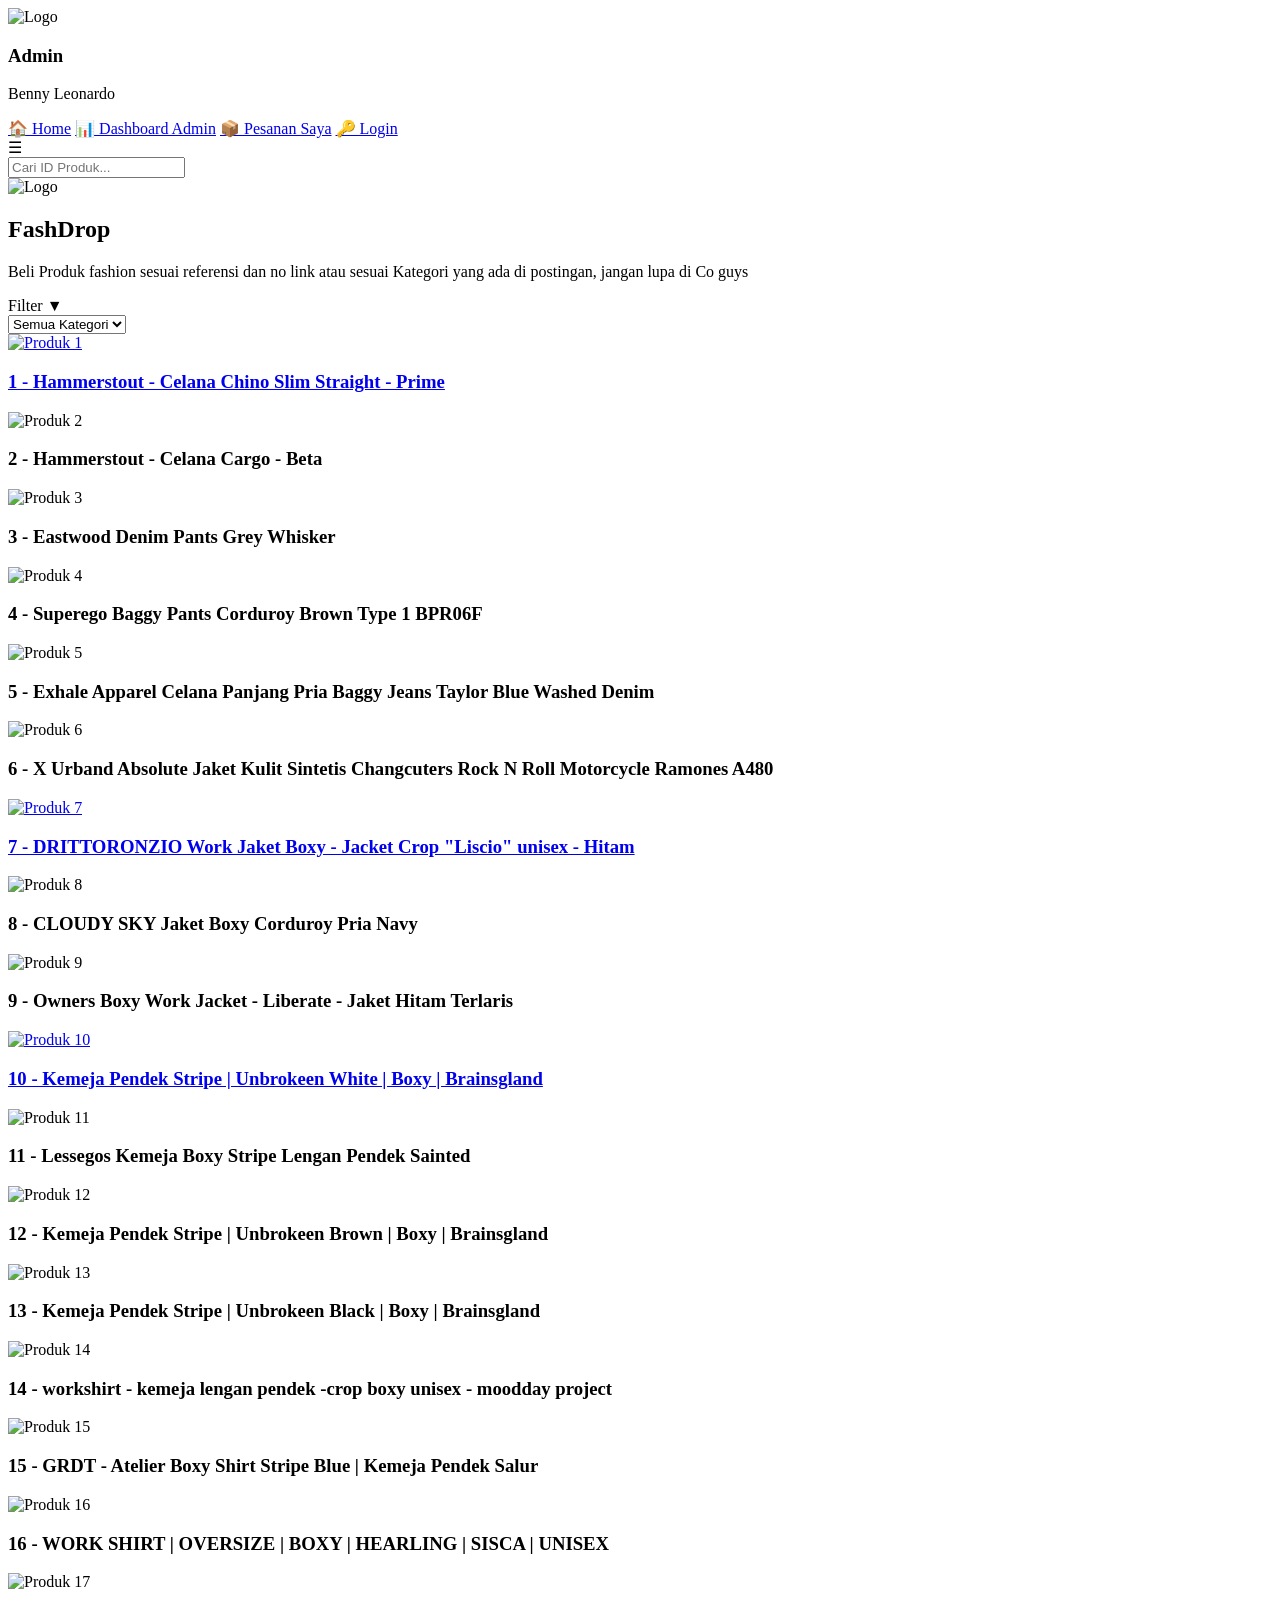
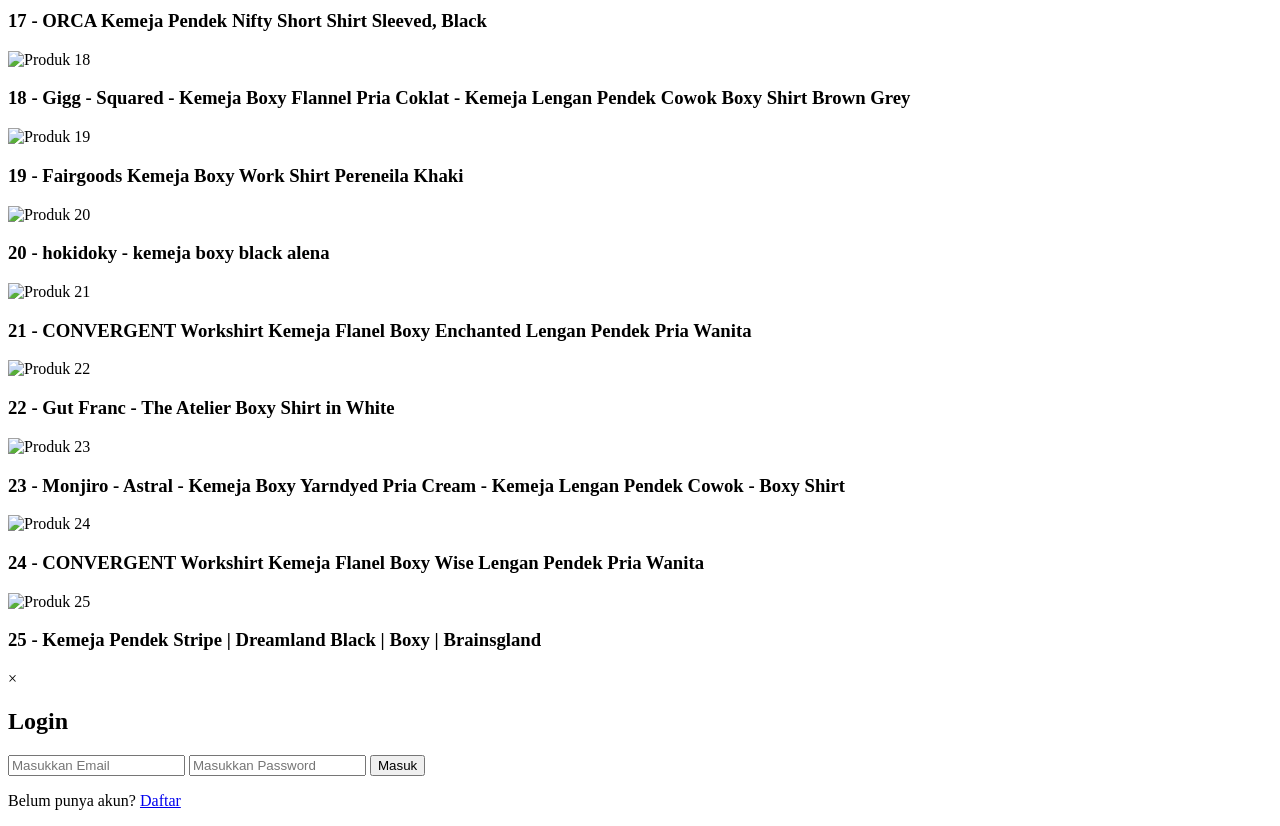
==== index.html @ 8aee6dc9 "index.html" ====
<!DOCTYPE html>
<html lang="id">

<head>
    <meta charset="UTF-8">
    <meta name="viewport" content="width=device-width, initial-scale=1.0">
    <title>FashDrop</title>

    <link rel="stylesheet" href="style css.css">
</head>

<body>

    <div id="overlay" class="overlay" onclick="closeSidebar()"></div>

    <div id="sidebar" class="sidebar">

        <div class="sidebar-header">

            <img src="foto_Benny Leonardo (1).jpg" alt="Logo">

            <h3>Admin</h3>

            <p>Benny Leonardo</p>

        </div>

        <div class="sidebar-menu">

            <a href="index.html">🏠 Home</a>

            <a href="admin.html">📊 Dashboard Admin</a>

            <a href="pesanan.html">📦 Pesanan Saya</a>

            <a href="#" onclick="openLogin()">🔑 Login</a>

        </div>

    </div>

    <div class="mobile-container">

        <header>

            <!-- Search -->
            <div class="search-container">

                <div class="menu-button" onclick="openSidebar()">
                    ☰
                </div>

                <div class="search-box">
                    <input type="text" id="searchInput" placeholder="Cari ID Produk...">
                </div>

            </div>

            <!-- Info Toko -->
            <div class="store-info">

                <div class="logo">
                    <img src="logo.png" alt="Logo">
                </div>

                <div class="store-content">
                    <div class="store-judul">
                        <h2>FashDrop</h2>
                    </div>

                    <div class="store-text">
                        <p>
                            Beli Produk fashion sesuai referensi dan no link atau sesuai
                            Kategori yang ada di postingan, jangan lupa di Co guys
                        </p>
                    </div>
                </div>

            </div>

        </header>

        <!-- FILTER -->
        <div class="filter-header" onclick="toggleFilter()">
            Filter ▼
        </div>

        <div class="filter-content" id="filterBox">

            <select id="kategoriFilter" onchange="filterProduk()">

                <option value="semua">Semua Kategori</option>

                <option value="kaos">Kaos</option>

                <option value="celana">Celana</option>

                <option value="jaket">Jaket</option>

            </select>

        </div>

        <!-- KONTEN -->
        <main>

            <div class="product-grid">

                <a href="detail 1.html">
                    <div class="product-card" data-kategori="celana">
                        <img src="produk no 1.png" alt="Produk 1">

                        <div class="product-info">
                            <h3>1 - Hammerstout - Celana Chino Slim Straight - Prime</h3>
                        </div>
                    </div>
                </a>

                <div class="product-card" data-kategori="celana">
                    <img src="produk no 2.png" alt="Produk 2">

                    <div class="product-info">
                        <h3>2 - Hammerstout - Celana Cargo - Beta</h3>
                    </div>
                </div>

                <div class="product-card" data-kategori="celana">
                    <img src="produk no 3.png" alt="Produk 3">

                    <div class="product-info">
                        <h3>3 - Eastwood Denim Pants Grey Whisker</h3>
                    </div>
                </div>

                <div class="product-card" data-kategori="celana">
                    <img src="produk no 4.png" alt="Produk 4">

                    <div class="product-info">
                        <h3>4 - Superego Baggy Pants Corduroy Brown Type 1 BPR06F</h3>
                    </div>
                </div>

                <div class="product-card" data-kategori="celana">
                    <img src="produk no 5.png" alt="Produk 5">

                    <div class="product-info">
                        <h3>5 - Exhale Apparel Celana Panjang Pria Baggy Jeans Taylor Blue Washed Denim</h3>
                    </div>
                </div>

                <div class="product-card" data-kategori="jaket">
                    <img src="produk no 6.png" alt="Produk 6">

                    <div class="product-info">
                        <h3>6 - X Urband Absolute Jaket Kulit Sintetis Changcuters Rock N Roll Motorcycle Ramones A480
                        </h3>
                    </div>
                </div>

                <a href="detail 2.html">
                    <div class="product-card" data-kategori="jaket">
                        <img src="produk no 7.png" alt="Produk 7">

                        <div class="product-info">
                            <h3>7 - DRITTORONZIO Work Jaket Boxy - Jacket Crop "Liscio" unisex - Hitam</h3>
                        </div>
                    </div>
                </a>

                <div class="product-card" data-kategori="jaket">
                    <img src="produk no 8.png" alt="Produk 8">

                    <div class="product-info">
                        <h3>8 - CLOUDY SKY Jaket Boxy Corduroy Pria Navy</h3>
                    </div>
                </div>

                <div class="product-card" data-kategori="jaket">
                    <img src="produk no 9.png" alt="Produk 9">

                    <div class="product-info">
                        <h3>9 - Owners Boxy Work Jacket - Liberate - Jaket Hitam Terlaris</h3>
                    </div>
                </div>

                <a href="detail.html">
                    <div class="product-card" data-kategori="kaos">
                        <img src="produk no 10.png" alt="Produk 10">

                        <div class="product-info">
                            <h3>10 - Kemeja Pendek Stripe | Unbrokeen White | Boxy | Brainsgland </h3>
                        </div>
                    </div>
                </a>

                <div class="product-card" data-kategori="kaos">
                    <img src="produk no 11.png" alt="Produk 11">

                    <div class="product-info">
                        <h3>11 - Lessegos Kemeja Boxy Stripe Lengan Pendek Sainted</h3>
                    </div>
                </div>

                <div class="product-card" data-kategori="kaos">
                    <img src="produk no 12.png" alt="Produk 12">

                    <div class="product-info">
                        <h3>12 - Kemeja Pendek Stripe | Unbrokeen Brown | Boxy | Brainsgland</h3>
                    </div>
                </div>

                <div class="product-card" data-kategori="kaos">
                    <img src="produk no 13.png" alt="Produk 13">

                    <div class="product-info">
                        <h3>13 - Kemeja Pendek Stripe | Unbrokeen Black | Boxy | Brainsgland</h3>
                    </div>
                </div>

                <div class="product-card" data-kategori="kaos">
                    <img src="produk no 14.png" alt="Produk 14">

                    <div class="product-info">
                        <h3>14 - workshirt - kemeja lengan pendek -crop boxy unisex - moodday project</h3>
                    </div>
                </div>

                <div class="product-card" data-kategori="kaos">
                    <img src="produk no 15.png" alt="Produk 15">

                    <div class="product-info">
                        <h3>15 - GRDT - Atelier Boxy Shirt Stripe Blue | Kemeja Pendek Salur</h3>
                    </div>
                </div>

                <div class="product-card" data-kategori="kaos">
                    <img src="produk no 16.png" alt="Produk 16">

                    <div class="product-info">
                        <h3>16 - WORK SHIRT | OVERSIZE | BOXY | HEARLING | SISCA | UNISEX</h3>
                    </div>
                </div>

                <div class="product-card" data-kategori="kaos">
                    <img src="produk no 17.png" alt="Produk 17">

                    <div class="product-info">
                        <h3>17 - ORCA Kemeja Pendek Nifty Short Shirt Sleeved, Black</h3>
                    </div>
                </div>

                <div class="product-card" data-kategori="kaos">
                    <img src="produk no 18.png" alt="Produk 18">

                    <div class="product-info">
                        <h3>18 - Gigg - Squared - Kemeja Boxy Flannel Pria Coklat - Kemeja Lengan Pendek Cowok Boxy
                            Shirt Brown Grey</h3>
                    </div>
                </div>

                <div class="product-card" data-kategori="kaos">
                    <img src="produk no 19.png" alt="Produk 19">

                    <div class="product-info">
                        <h3>19 - Fairgoods Kemeja Boxy Work Shirt Pereneila Khaki</h3>
                    </div>
                </div>

                <div class="product-card" data-kategori="kaos">
                    <img src="produk no 20.png" alt="Produk 20">

                    <div class="product-info">
                        <h3>20 - hokidoky - kemeja boxy black alena</h3>
                    </div>
                </div>

                <div class="product-card" data-kategori="kaos">
                    <img src="produk no 21.png" alt="Produk 21">

                    <div class="product-info">
                        <h3>21 - CONVERGENT Workshirt Kemeja Flanel Boxy Enchanted Lengan Pendek Pria Wanita</h3>
                    </div>
                </div>

                <div class="product-card" data-kategori="kaos">
                    <img src="produk no 22.png" alt="Produk 22">

                    <div class="product-info">
                        <h3>22 - Gut Franc - The Atelier Boxy Shirt in White</h3>
                    </div>
                </div>

                <div class="product-card" data-kategori="kaos">
                    <img src="produk no 23.png" alt="Produk 23">

                    <div class="product-info">
                        <h3>23 - Monjiro - Astral - Kemeja Boxy Yarndyed Pria Cream - Kemeja Lengan Pendek Cowok - Boxy
                            Shirt</h3>
                    </div>
                </div>

                <div class="product-card" data-kategori="kaos">
                    <img src="produk no 24.png" alt="Produk 24">

                    <div class="product-info">
                        <h3>24 - CONVERGENT Workshirt Kemeja Flanel Boxy Wise Lengan Pendek Pria Wanita</h3>
                    </div>
                </div>

                <div class="product-card" data-kategori="kaos">
                    <img src="produk no 25.png" alt="Produk 25">

                    <div class="product-info">
                        <h3>25 - Kemeja Pendek Stripe | Dreamland Black | Boxy | Brainsgland</h3>
                    </div>
                </div>

            </div>

        </main>


        <!-- Overlay -->
        <div id="loginOverlay" class="login-overlay">

            <div class="login-box">

                <span class="close" onclick="closeLogin()">&times;</span>

                <!-- LOGIN -->
                <div id="loginForm">

                    <h2>Login</h2>

                    <input type="email" placeholder="Masukkan Email">

                    <input type="password" placeholder="Masukkan Password">

                    <button class="btn-login">
                        Masuk
                    </button>

                    <p class="switch-text">
                        Belum punya akun?
                        <a href="#" onclick="showRegister(event)">
                            Daftar
                        </a>
                    </p>

                </div>

                <!-- REGISTER -->
                <div id="registerForm" style="display:none;">

                    <h2>Daftar Akun</h2>

                    <input type="text" placeholder="Nama Lengkap">

                    <input type="email" placeholder="Email">

                    <input type="password" placeholder="Password">

                    <input type="password" placeholder="Konfirmasi Password">

                    <button class="btn-login">
                        Daftar
                    </button>

                    <p class="switch-text">
                        Sudah punya akun?
                        <a href="#" onclick="showLogin(event)">
                            Login
                        </a>
                    </p>

                </div>

            </div>

        </div>


        <script>

            // ============================
            // BUKA / TUTUP FILTER
            // ============================

            function toggleFilter() {

                let box = document.getElementById("filterBox");

                if (box.style.display === "block") {
                    box.style.display = "none";
                } else {
                    box.style.display = "block";
                }

            }

            // ============================
            // SEARCH + FILTER
            // ============================

            function filterProduk() {

                const keyword = document.getElementById("searchInput").value.toLowerCase().trim();

                const kategori = document.getElementById("kategoriFilter").value;

                const produk = document.querySelectorAll(".product-card");

                let adaProduk = false;

                produk.forEach(function (item) {

                    const namaProduk = item.querySelector("h3").textContent.toLowerCase();

                    const kategoriProduk = item.getAttribute("data-kategori");

                    const cocokNama = namaProduk.includes(keyword);

                    const cocokKategori =
                        kategori === "semua" ||
                        kategori === kategoriProduk;

                    if (cocokNama && cocokKategori) {

                        item.style.display = "block";
                        adaProduk = true;

                    } else {

                        item.style.display = "none";

                    }

                });

                // Pesan jika tidak ada produk
                let pesan = document.getElementById("tidakAdaProduk");

                if (!pesan) {

                    pesan = document.createElement("p");
                    pesan.id = "tidakAdaProduk";
                    pesan.style.textAlign = "center";
                    pesan.style.padding = "20px";
                    pesan.style.color = "white";
                    pesan.innerHTML = "Produk tidak ditemukan.";

                    document.querySelector("main").appendChild(pesan);

                }

                pesan.style.display = adaProduk ? "none" : "block";

            }

            // ============================
            // SEARCH REALTIME
            // ============================

            document.getElementById("searchInput").addEventListener("keyup", filterProduk);

            // ============================
            // SIDEBAR
            // ============================

            function openSidebar() {

                document.getElementById("sidebar").classList.add("active");
                document.getElementById("overlay").classList.add("active");

            }

            function closeSidebar() {

                document.getElementById("sidebar").classList.remove("active");
                document.getElementById("overlay").classList.remove("active");

            }


            function openLogin() {

                document.getElementById("loginOverlay").style.display = "flex";

            }

            function closeLogin() {

                document.getElementById("loginOverlay").style.display = "none";

            }

            function showRegister(event) {

                event.preventDefault();

                document.getElementById("loginForm").style.display = "none";
                document.getElementById("registerForm").style.display = "block";

            }

            function showLogin(event) {

                event.preventDefault();

                document.getElementById("registerForm").style.display = "none";
                document.getElementById("loginForm").style.display = "block";

            }

            window.onclick = function (e) {

                if (e.target == document.getElementById("loginOverlay")) {

                    closeLogin();

                }

            }


        </script>


    </div>

</body>

</html>
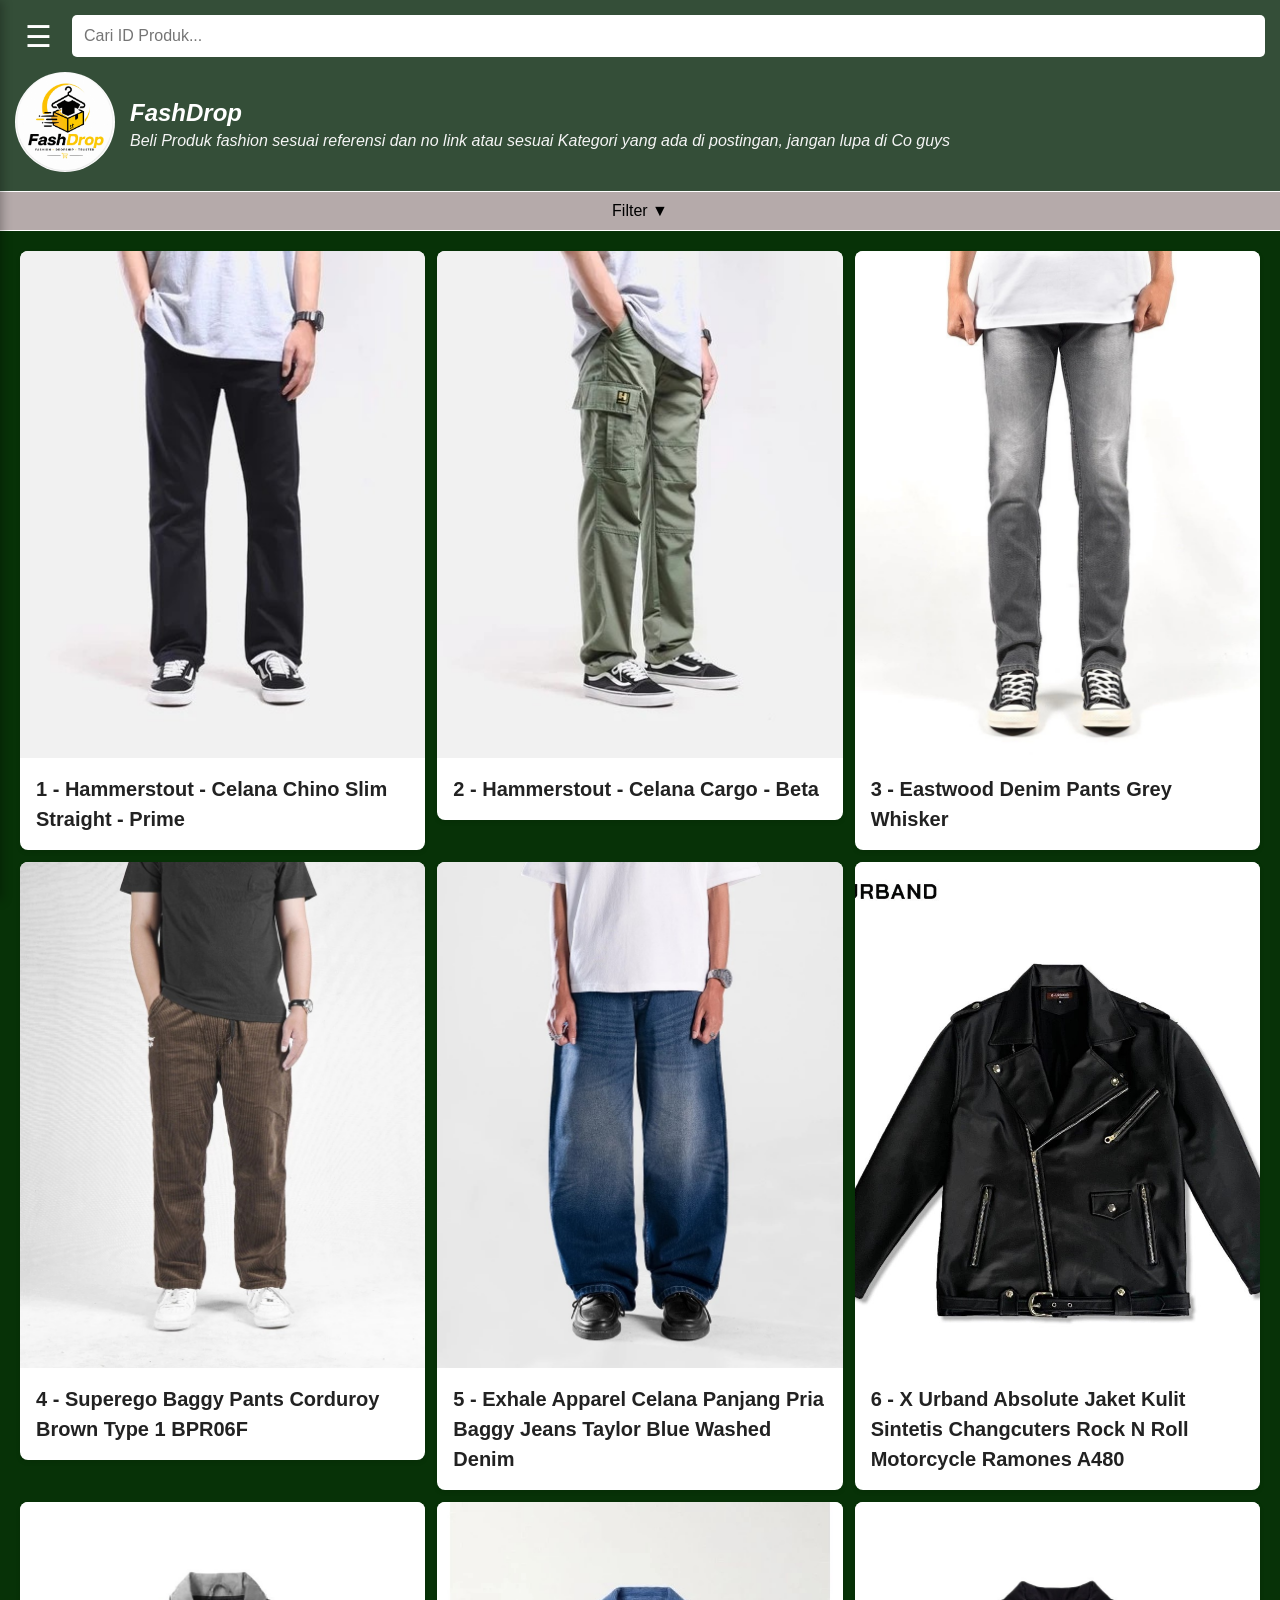
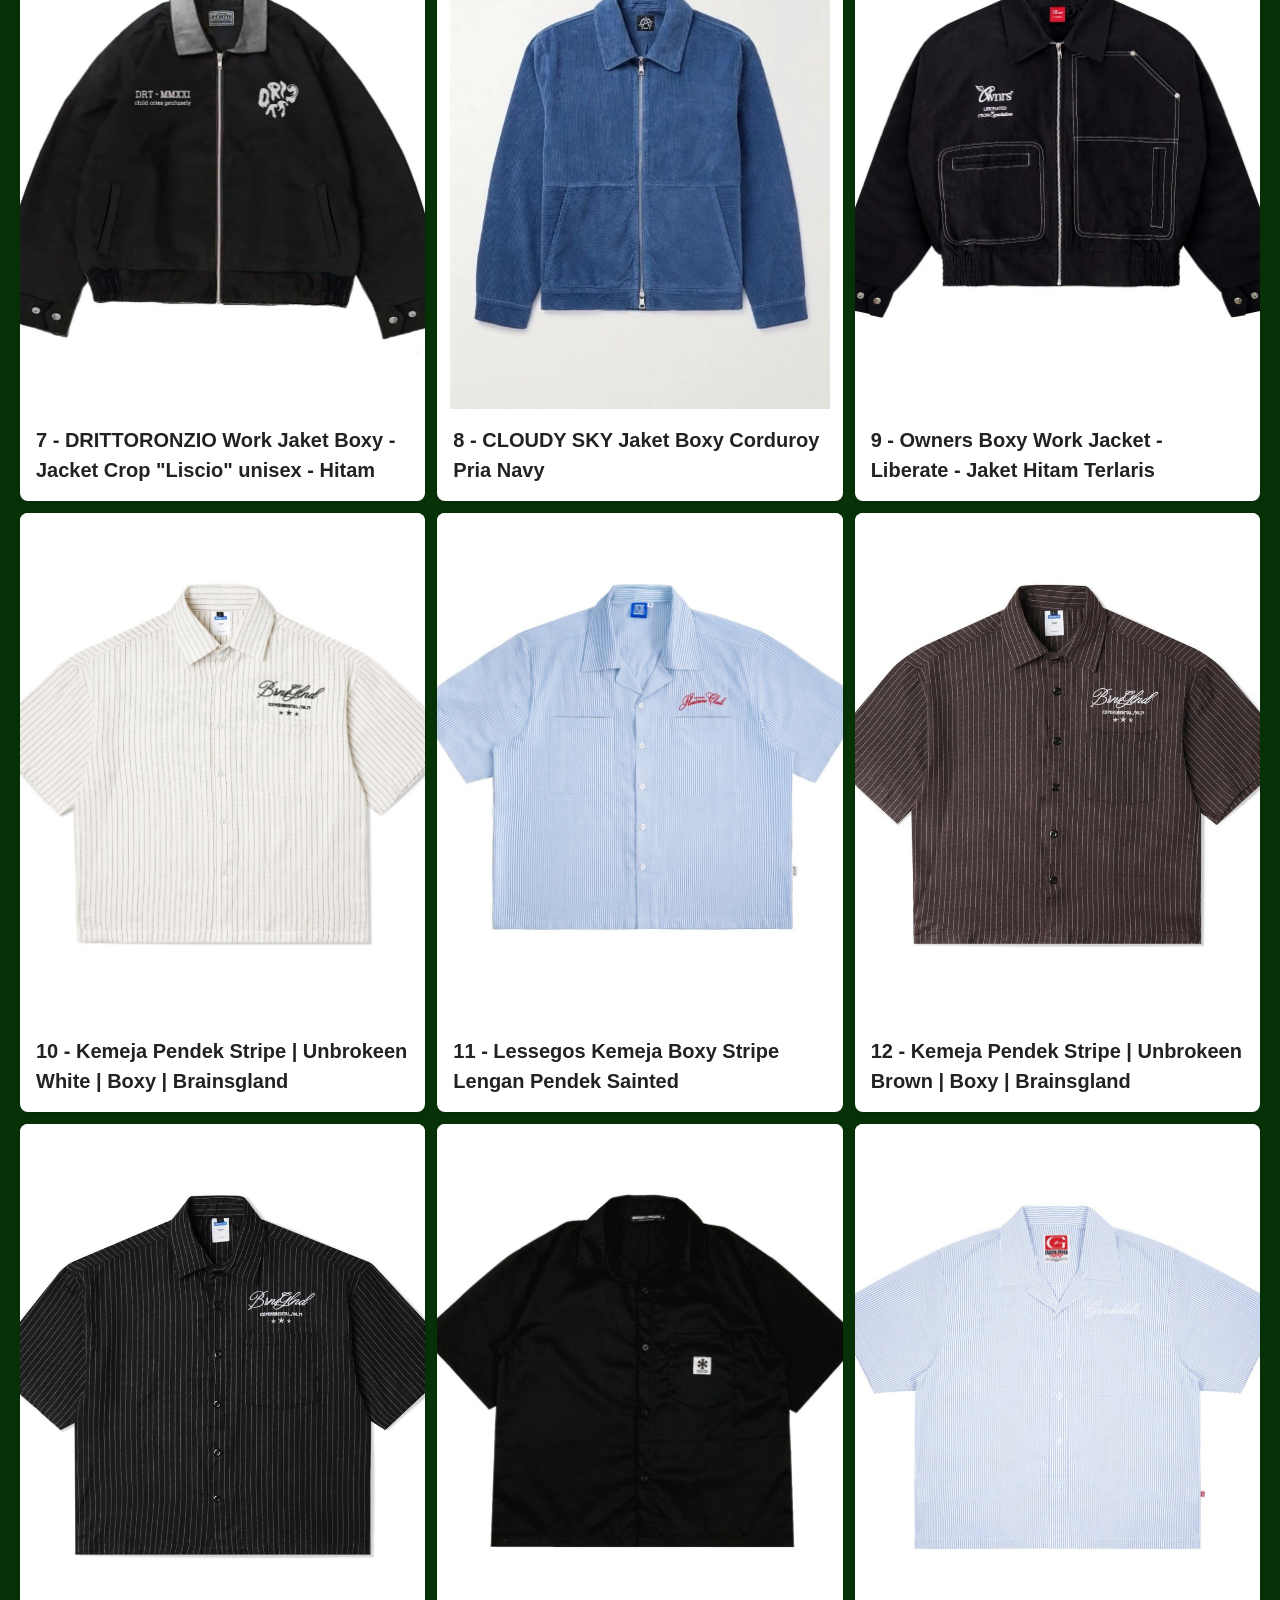
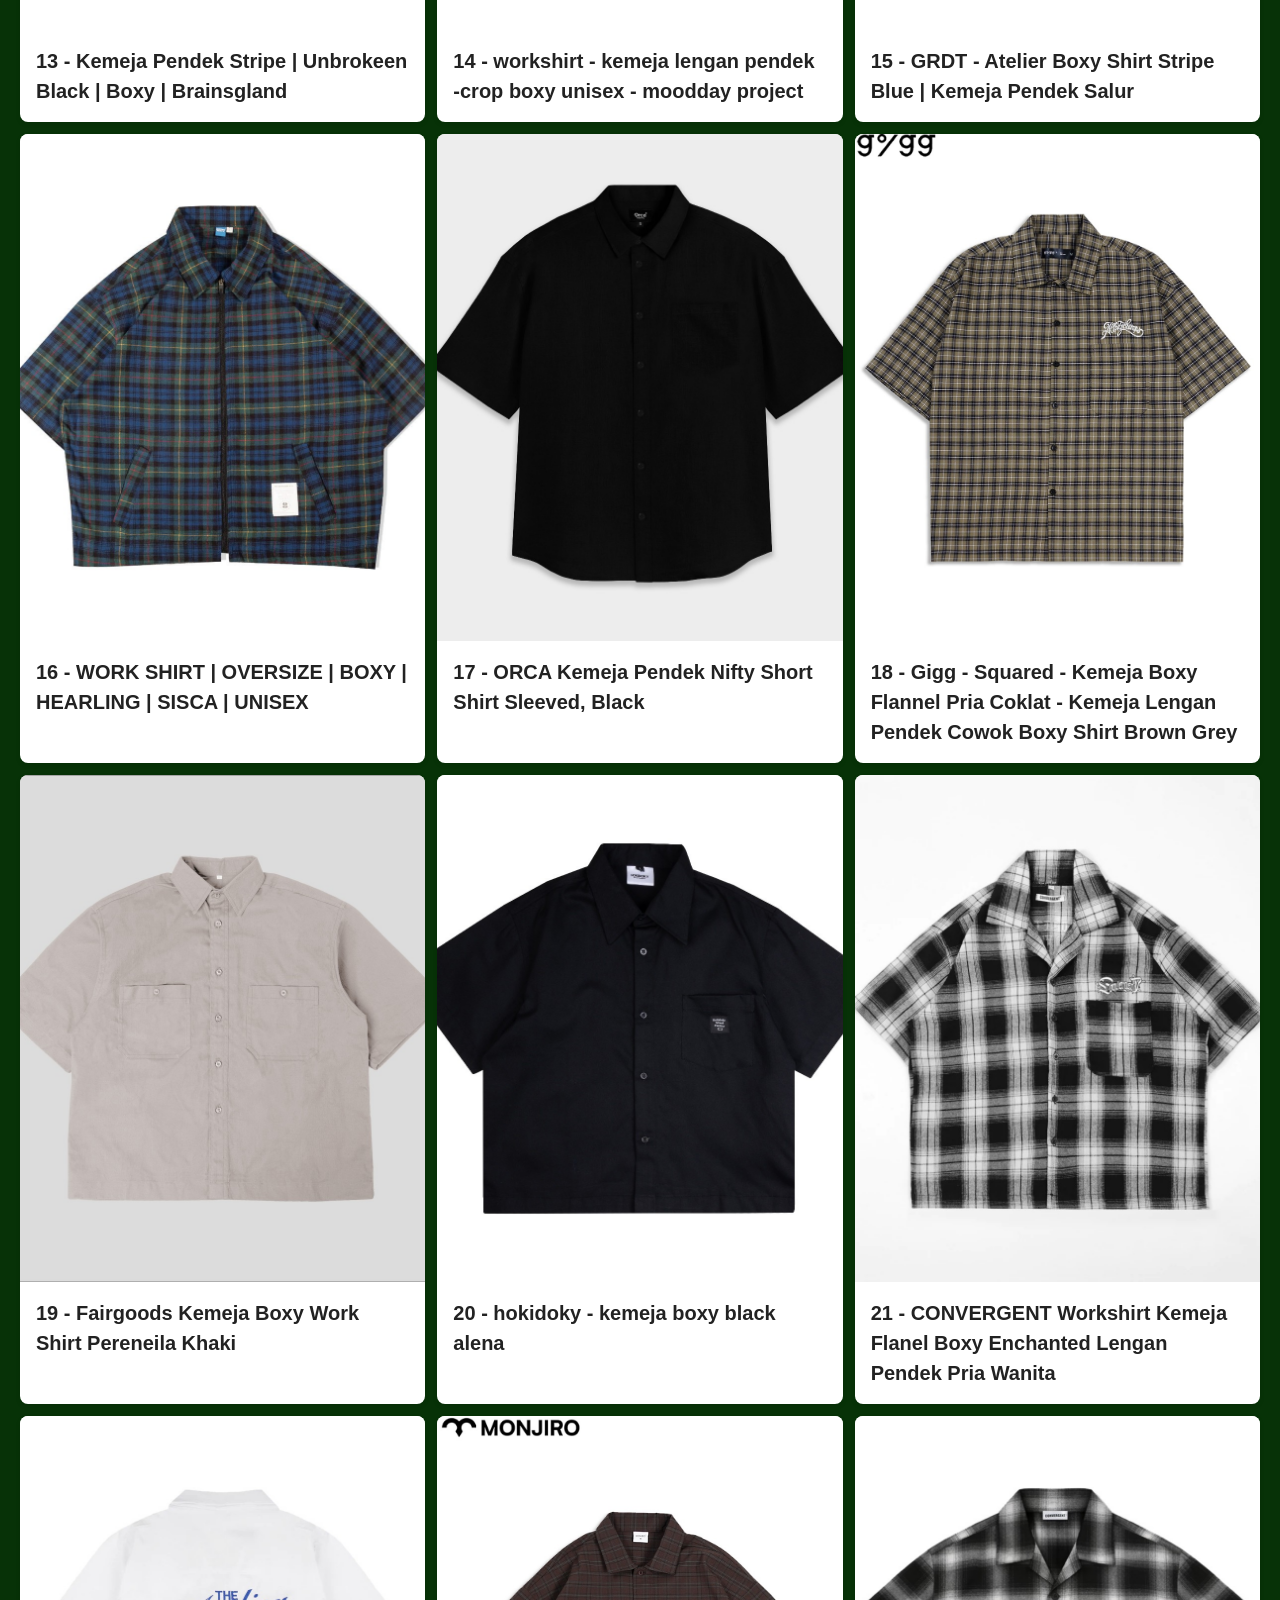
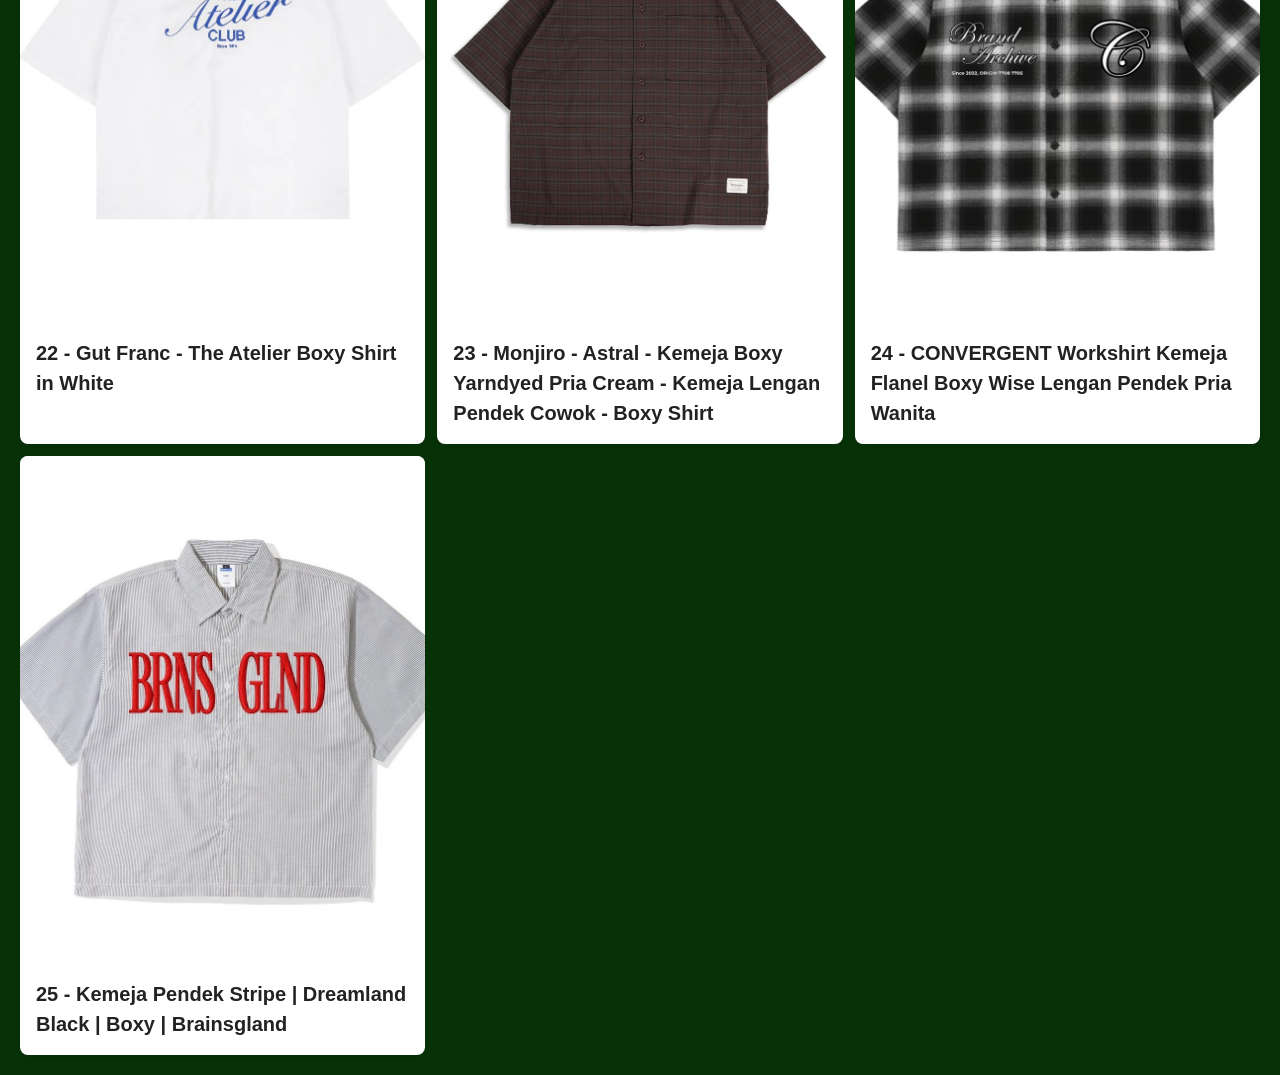
==== commit 7f389169: "Update index.html" ====
--- a/index.html
+++ b/index.html
@@ -116,6 +116,7 @@
                     </div>
                 </a>
 
+                <a href="detail 1.html">
                 <div class="product-card" data-kategori="celana">
                     <img src="produk no 2.png" alt="Produk 2">
 
@@ -123,7 +124,9 @@
                         <h3>2 - Hammerstout - Celana Cargo - Beta</h3>
                     </div>
                 </div>
-
+                </a>
+
+                <a href="detail 1.html">
                 <div class="product-card" data-kategori="celana">
                     <img src="produk no 3.png" alt="Produk 3">
 
@@ -131,7 +134,9 @@
                         <h3>3 - Eastwood Denim Pants Grey Whisker</h3>
                     </div>
                 </div>
-
+                </a>
+
+                <a href="detail 1.html">
                 <div class="product-card" data-kategori="celana">
                     <img src="produk no 4.png" alt="Produk 4">
 
@@ -139,7 +144,9 @@
                         <h3>4 - Superego Baggy Pants Corduroy Brown Type 1 BPR06F</h3>
                     </div>
                 </div>
-
+                </a>
+
+                <a href="detail 1.html">
                 <div class="product-card" data-kategori="celana">
                     <img src="produk no 5.png" alt="Produk 5">
 
@@ -147,7 +154,9 @@
                         <h3>5 - Exhale Apparel Celana Panjang Pria Baggy Jeans Taylor Blue Washed Denim</h3>
                     </div>
                 </div>
-
+                </a>
+
+                <a href="detail 2.html">
                 <div class="product-card" data-kategori="jaket">
                     <img src="produk no 6.png" alt="Produk 6">
 
@@ -156,6 +165,7 @@
                         </h3>
                     </div>
                 </div>
+                </a>
 
                 <a href="detail 2.html">
                     <div class="product-card" data-kategori="jaket">
--- a/style css.css
+++ b/style css.css
@@ -0,0 +1,510 @@
+* {
+    margin: 0;
+    padding: 0;
+    box-sizing: border-box;
+    font-family: Arial, sans-serif;
+}
+
+html,
+body {
+    margin: 0;
+    padding: 0;
+    width: 100%;
+    min-height: 100%;
+    overflow-x: hidden;
+    background: #fcfbfb;
+}
+
+.mobile-container {
+    width: 100%;
+    min-height: 100vh;
+    background: rgb(7, 50, 7);
+    margin: 0;
+    padding: 0;
+}
+
+/* ======================
+   SIDEBAR
+====================== */
+
+.sidebar {
+    position: fixed;
+    top: 0;
+    left: -280px;
+    width: 280px;
+    height: 100%;
+    background: rgb(255, 255, 255);
+    box-shadow: 2px 0 10px rgba(0, 0, 0, 0.3);
+    transition: 0.3s;
+    z-index: 2000;
+}
+
+.sidebar.active {
+    left: 0;
+}
+
+.sidebar-header {
+    background: #3a5542fe;
+    color: white;
+    padding: 20px;
+    text-align: center;
+}
+
+.sidebar-header img {
+    width: 80px;
+    height: 80px;
+    border-radius: 50%;
+    object-fit: cover;
+    background: white;
+    margin-bottom: 10px;
+}
+
+.sidebar-menu {
+    padding: 20px 0;
+}
+
+.sidebar-menu a {
+    display: block;
+    padding: 15px 20px;
+    text-decoration: none;
+    color: black;
+    border-bottom: 1px solid #eee;
+    transition: 0.2s;
+}
+
+.sidebar-menu a:hover {
+    background: #f5f5f5;
+}
+
+.overlay {
+    position: fixed;
+    top: 0;
+    left: 0;
+    width: 100%;
+    height: 100%;
+    background: rgba(0, 0, 0, 0.5);
+    display: none;
+    z-index: 1999;
+}
+
+.overlay.active {
+    display: block;
+}
+
+/* ======================
+   HEADER
+====================== */
+
+header {
+    background: #4a5c50ad;
+    padding: 15px;
+}
+
+/* SEARCH + MENU */
+
+.search-container {
+    display: flex;
+    align-items: center;
+    gap: 10px;
+}
+
+.search-box {
+    flex: 1;
+}
+
+.search-box input {
+    width: 100%;
+    padding: 12px;
+    border: none;
+    border-radius: 5px;
+    font-size: 16px;
+}
+
+.menu-button {
+    font-size: 30px;
+    color: white;
+    cursor: pointer;
+    user-select: none;
+    padding: 0 10px;
+}
+
+/* ======================
+   INFO TOKO
+====================== */
+
+.store-info {
+    display: flex;
+    align-items: center;
+    margin-top: 15px;
+}
+
+.store-content {
+    display: flex;
+    flex-direction: column;
+}
+
+.logo img {
+    width: 100px;
+    height: 100px;
+    border-radius: 50%;
+    object-fit: cover;
+    background: white;
+}
+
+.store-judul {
+    margin-left: 15px;
+    color: white;
+    font-family: 'Poppins', sans-serif;
+    font-style: italic;
+}
+
+.store-text {
+    margin-left: 15px;
+    color: #f5f5f5;
+    font-family: 'Poppins', sans-serif;
+    font-style: italic;
+    text-align: left;
+}
+
+.store-judul h2 {
+    margin-bottom: 5px;
+}
+
+/* ======================
+   FILTER
+====================== */
+
+.filter-header {
+    background: rgb(181, 170, 170);
+    text-align: center;
+    padding: 10px;
+    cursor: pointer;
+    border-top: 1px solid #ffffff;
+    border-bottom: 1px solid #ffffff;
+}
+
+.filter-content {
+    display: none;
+    padding: 15px;
+    background: white;
+}
+
+.filter-content select {
+    width: 100%;
+    padding: 10px;
+}
+
+/* ======================
+   MAIN
+====================== */
+
+main {
+    min-height: 400px;
+    padding: 20px;
+}
+
+.empty-state {
+    text-align: center;
+    color: gray;
+    margin-top: 100px;
+}
+
+/* ======================
+   PRODUK
+====================== */
+
+.product-grid {
+    display: grid;
+    grid-template-columns: repeat(2, 1fr);
+    gap: 12px;
+}
+
+.product-card {
+    background: white;
+    border-radius: 8px;
+    overflow: hidden;
+    box-shadow: 0 2px 5px rgba(0, 0, 0, 0.1);
+    transition: 0.3s;
+}
+
+.product-card:hover {
+    transform: translateY(-3px);
+}
+
+.product-card img {
+    width: 100%;
+    aspect-ratio: 4/5;
+    object-fit: cover;
+    display: block;
+}
+
+
+.product-info {
+    padding: 16px;
+}
+
+.product-info h3 {
+    font-size: 20px;
+    font-weight: 600;
+    line-height: 1.5;
+    color: #222;
+}
+
+/* LINK PRODUK */
+
+.product-grid a {
+    text-decoration: none;
+    color: inherit;
+}
+
+/* ======================
+   RESPONSIVE
+====================== */
+
+/* Laptop */
+@media (min-width: 721px) {
+
+    .product-grid {
+        grid-template-columns: repeat(3, 1fr);
+    }
+
+}
+
+/* Tablet */
+@media (max-width: 720px) {
+
+    .mobile-container {
+        width: 100%;
+    }
+
+    .store-info {
+        display: flex;
+        align-items: center;
+    }
+
+    .product-grid {
+        grid-template-columns: repeat(2, 1fr);
+    }
+
+    .product-card img {
+        height: 200px;
+    }
+
+    .login-box {
+        width: 90%;
+    }
+
+}
+
+/* Smartphone */
+@media (max-width: 480px) {
+
+    header {
+        padding: 12px;
+    }
+
+    .search-container {
+        gap: 8px;
+    }
+
+    .search-box input {
+        font-size: 14px;
+        padding: 10px;
+    }
+
+    .menu-button {
+        font-size: 26px;
+    }
+
+    .logo img {
+        width: 80px;
+        height: 80px;
+    }
+
+    .store-judul h2 {
+        font-size: 20px;
+    }
+
+    .store-text {
+        font-size: 13px;
+    }
+
+    .product-grid {
+        grid-template-columns: repeat(2, 1fr);
+        gap: 10px;
+    }
+
+    .product-card img {
+        height: 170px;
+    }
+
+    .product-info h3 {
+        font-size: 13px;
+    }
+
+    .login-box {
+        width: 90%;
+        padding: 20px;
+    }
+
+}
+
+/* HP Sangat Kecil */
+@media (max-width: 360px) {
+
+    .product-grid {
+        grid-template-columns: 1fr;
+    }
+
+    .logo img {
+        width: 70px;
+        height: 70px;
+    }
+
+    .store-judul h2 {
+        font-size: 18px;
+    }
+
+    .store-text {
+        font-size: 12px;
+    }
+
+    .menu-button {
+        font-size: 22px;
+    }
+
+    .search-box input {
+        font-size: 13px;
+        padding: 8px;
+    }
+
+    .product-card img {
+        height: 220px;
+    }
+
+}
+
+/* ================= LOGIN POPUP ================= */
+
+.login-overlay {
+
+    position: fixed;
+    top: 0;
+    left: 0;
+    width: 100%;
+    height: 100%;
+    background: rgba(0, 0, 0, .6);
+
+    display: none;
+
+    justify-content: center;
+    align-items: center;
+
+    z-index: 3000;
+
+}
+
+.login-box {
+
+    width: 360px;
+    background: white;
+    padding: 30px;
+    border-radius: 12px;
+    position: relative;
+
+    animation: popup .3s;
+
+}
+
+@keyframes popup {
+
+    from {
+
+        transform: scale(.8);
+
+        opacity: 0;
+
+    }
+
+    to {
+
+        transform: scale(1);
+
+        opacity: 1;
+
+    }
+
+}
+
+.login-box h2 {
+
+    text-align: center;
+    margin-bottom: 20px;
+
+}
+
+.login-box input {
+
+    width: 100%;
+    padding: 12px;
+    margin: 10px 0;
+    border: 1px solid #ccc;
+    border-radius: 8px;
+
+}
+
+.btn-login {
+
+    width: 100%;
+    padding: 12px;
+    margin-top: 15px;
+
+    background: #36553d;
+
+    color: white;
+
+    border: none;
+
+    border-radius: 8px;
+
+    cursor: pointer;
+
+}
+
+.btn-login:hover {
+
+    background: #2c4632;
+
+}
+
+.switch-text {
+
+    text-align: center;
+
+    margin-top: 20px;
+
+}
+
+.switch-text a {
+
+    color: #36553d;
+
+    font-weight: bold;
+
+    text-decoration: none;
+
+}
+
+.close {
+
+    position: absolute;
+
+    right: 18px;
+
+    top: 10px;
+
+    font-size: 28px;
+
+    cursor: pointer;
+
+}
